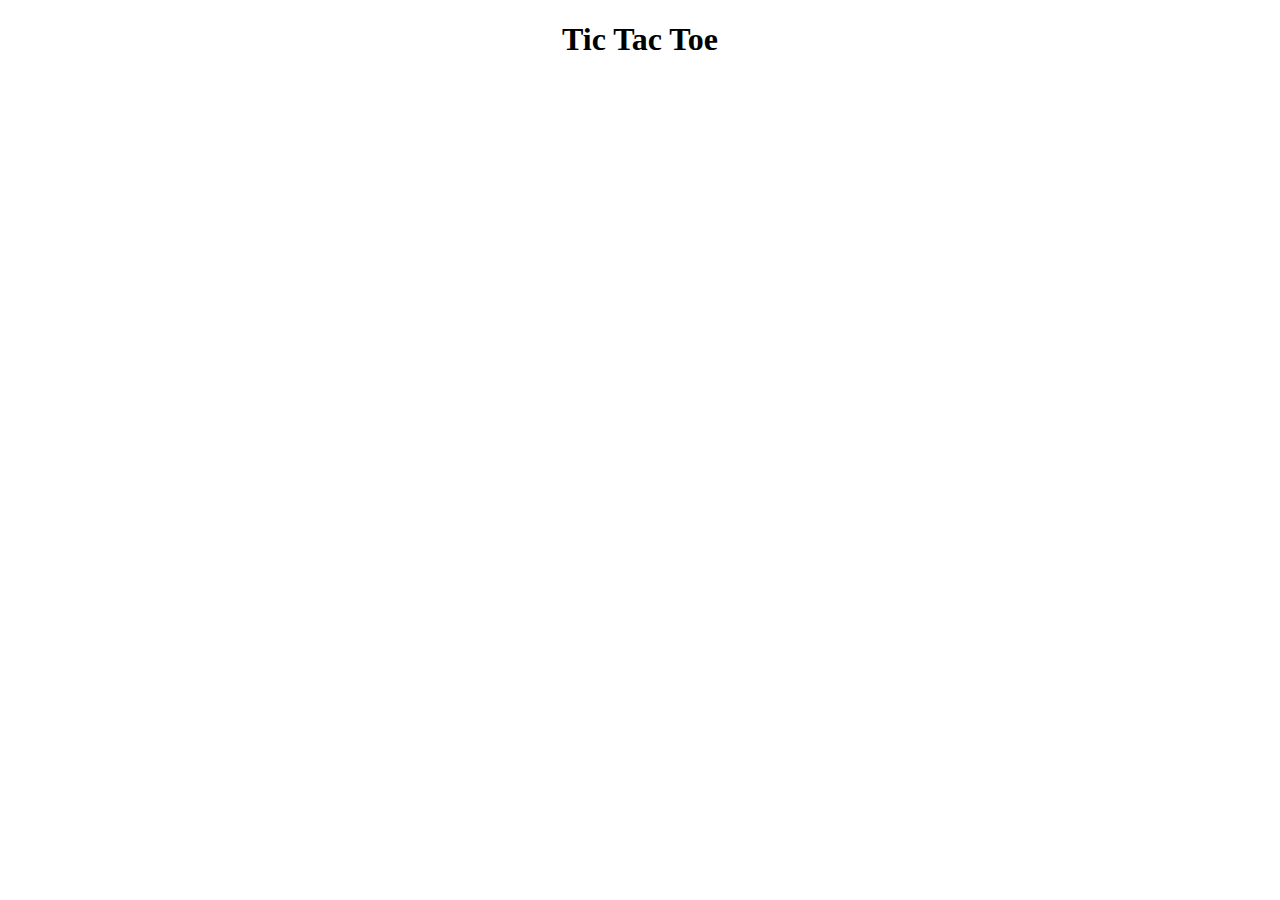
==== TicTacToe-game/TicTacToe.html @ 9cc9e49e "tictactoe" ====
<!DOCTYPE html>
<html lang="en">
<head>
    <meta charset="UTF-8">
    <meta name="viewport" content="width=device-width, initial-scale=1.0">
    <title>Tic Tac Toe</title>
    <link rel="stylesheet" href="TicTacToe.css">
</head>
<body><h1>Tic Tac Toe </h1>
    
</body>
<script src="TicTacToe.js"></script>
</html>
---- TicTacToe-game/TicTacToe.css ----
h1{
    text-align: center;
}
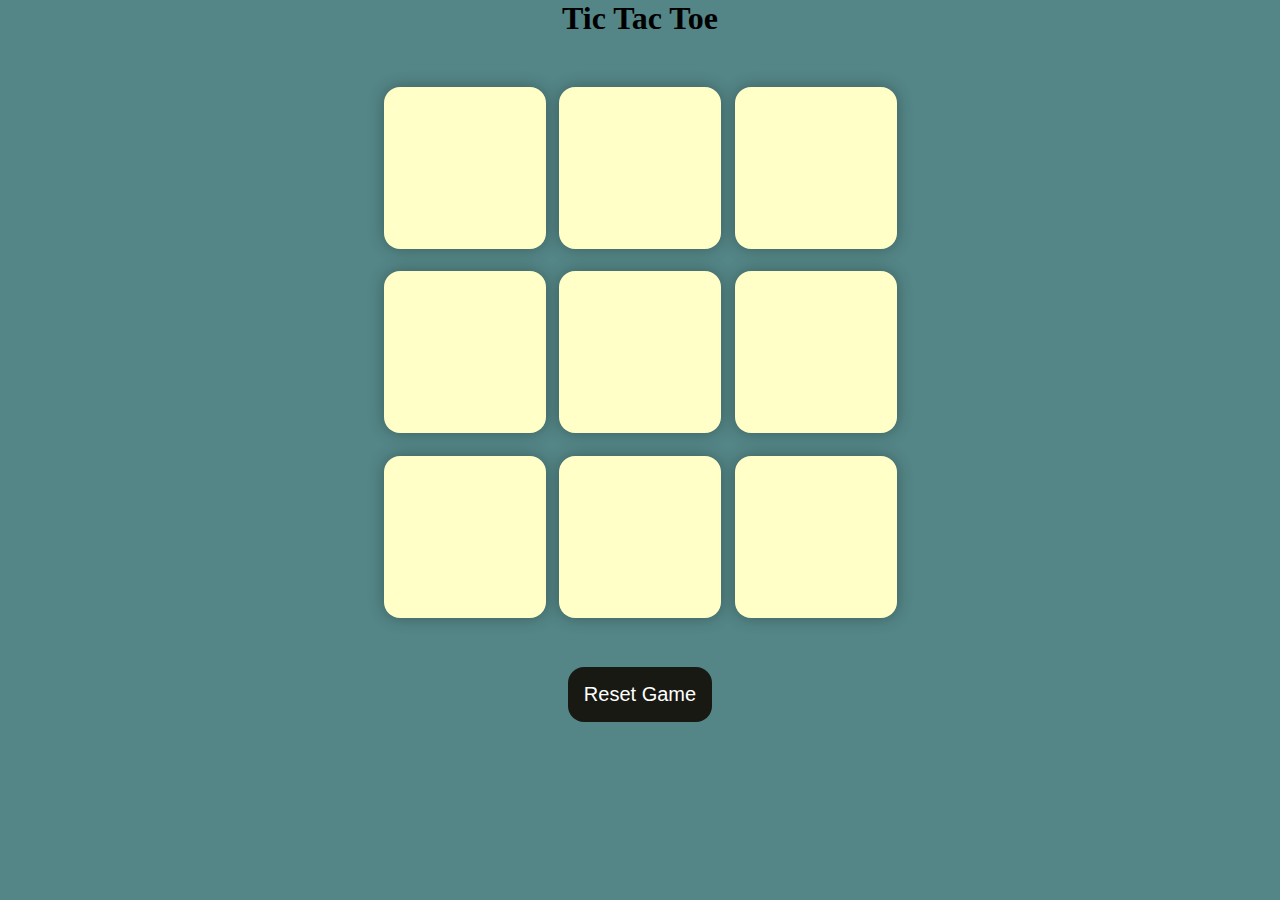
==== commit 32ef813c: "game complete" ====
--- a/TicTacToe-game/TicTacToe.html
+++ b/TicTacToe-game/TicTacToe.html
@@ -6,7 +6,29 @@
     <title>Tic Tac Toe</title>
     <link rel="stylesheet" href="TicTacToe.css">
 </head>
-<body><h1>Tic Tac Toe </h1>
+<body>
+    <main>
+        <div class="msg-container hide">
+            <p id="msg">Winner</p>
+            <button id="new-button"class="n-reset">New Game</button>
+
+        </div>
+        <h1>Tic Tac Toe </h1>
+        <div class="container">
+            <div class="game">
+                <button class="box"></button>
+                <button class="box"></button>
+                <button class="box"></button>
+                <button class="box"></button>
+                <button class="box"></button>
+                <button class="box"></button>
+                <button class="box"></button>
+                <button class="box"></button>
+                <button class="box"></button>
+            </div>
+        </div>
+         <button id="reset-button" class="n-reset">Reset Game</button>
+    </main>
     
 </body>
 <script src="TicTacToe.js"></script>
--- a/TicTacToe-game/TicTacToe.css
+++ b/TicTacToe-game/TicTacToe.css
@@ -1,3 +1,62 @@
-h1{
+*{
+    margin: 0;
+    padding: 0;
+}
+body{
+    background-color: #548687;
     text-align: center;
+}
+.container{
+    height: 70vh;
+    display: flex;
+    justify-content: center;
+    align-items: center;
+
+}
+.game{
+    height: 60vmin;
+    width: 60vmin;
+    display: flex;
+    flex-wrap: wrap;
+    justify-content: center;
+    align-items: center;
+    gap: 1.5vmin;
+}
+.box{
+    height: 18vmin;
+    width: 18vmin;
+    border-radius: 1rem;
+    border: none;
+    box-shadow: 0 0 1rem rgba(0,0,0,0.3);
+    font-size: 8vmin;
+    color:   #b0413e;
+    background-color: #ffffc7;
+}
+.n-reset{
+    padding: 1rem;
+    font-size: 1.25rem;
+    background-color: #191913;
+    color: #fff;
+    border-radius: 1rem;
+    border: none;
+}
+
+#msg{
+    color:#ffffc7;
+    font-size: 5vmin;
+    margin-top: 10px;
+}
+.msg-container{
+    height: 100vmin;
+    display: flex;
+    justify-content: center;
+    align-items: center;
+    flex-direction: column;
+    gap: 4rem;
+}
+.hide{
+    display: none;
+}
+#new-button{
+    margin-top: 15px;
 }